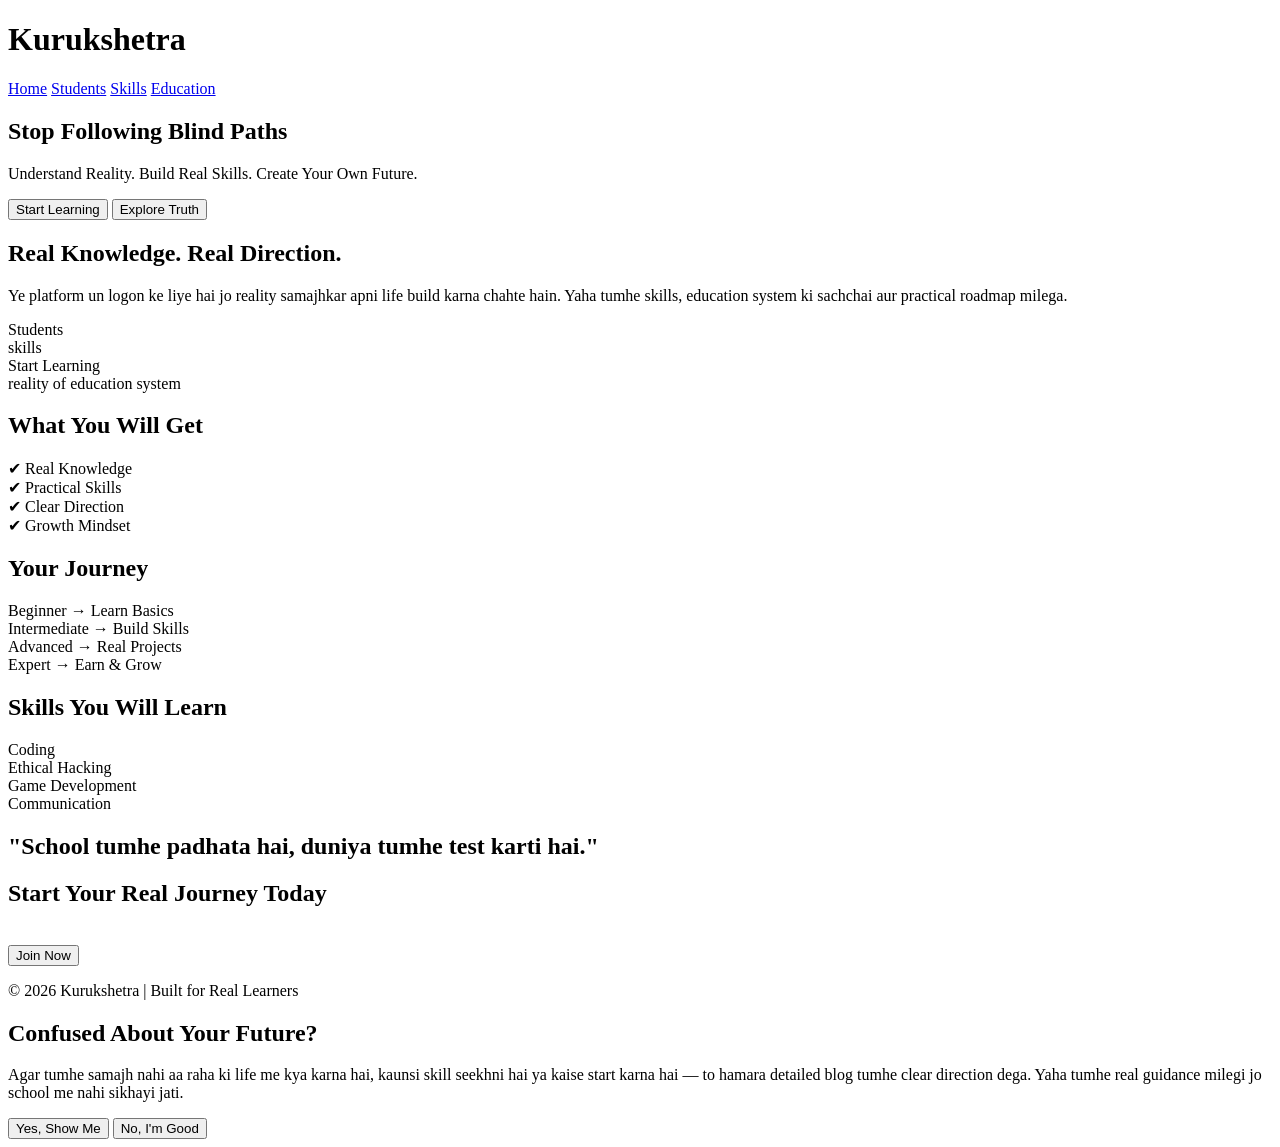
==== index.html @ 206186b6 "Add files via upload" ====
<!DOCTYPE html>
<html>
<head>
  <title>Kurukshetra: Apna Bharat, Apni Pehchan</title>
  <meta name="description" content="Kurukshetra ek platform hai jaha students ko real knowledge, skills aur life direction milti hai. Yaha aapko practical learning aur growth ka roadmap milega.">
  <link rel="stylesheet" href="style.css">
  <link rel="icon" href="icon.png">
  <meta charset="UTF-8">
  <meta name="viewport" content="width=device-width, initial-scale=1.0">
</head>


<body>
  
<header>
  <h1>Kurukshetra</h1>
  <nav class="menu">
    <a href="#">Home</a>
    <a href="students.html">Students</a>
    <a href="skills.html">Skills</a>
    <a href="education.html">Education</a>
  </nav>
</header>

<!-- 🔥 HERO -->
<section class="hero">
  <h2>Stop Following Blind Paths</h2>
  <p>Understand Reality. Build Real Skills. Create Your Own Future.</p>
  <div class="hero-btns">
    <button onclick="location.href='start-learning.html'">Start Learning</button>
    <button class="outline" onclick="location.href='education.html'">Explore Truth</button>
  </div>
</section>

<!-- 📌 ABOUT -->
<section class="about">
  <h2>Real Knowledge. Real Direction.</h2>
  <p>
    Ye platform un logon ke liye hai jo reality samajhkar apni life build karna chahte hain.
    Yaha tumhe skills, education system ki sachchai aur practical roadmap milega.
  </p>
</section>

<!-- 🔥 MAIN BOXES -->
<section class="main-sections">
  <div class="box students" onclick="location.href='students.html'" >
  <span class="box-text">Students</span>
</div>
  <div class="box skills" onclick="location.href='skills.html'">
  <span class="box-text">skills</span>
</div>
<div class="box learning" onclick="location.href='start-learning.html'">
  <span class="box-text">Start Learning</span>
</div>
  <div class="box education" onclick="location.href='education.html'">
  <span class="box-text">reality of education system</span>
</div>
</section>

<!-- 🚀 WHAT YOU GET -->
<section class="features">
  <h2>What You Will Get</h2>
  <div class="feature-box">
    <div>✔ Real Knowledge</div>
    <div>✔ Practical Skills</div>
    <div>✔ Clear Direction</div>
    <div>✔ Growth Mindset</div>
  </div>
</section>

<!-- 🧭 ROADMAP -->
<section class="roadmap">
  <h2>Your Journey</h2>
  <div class="steps">
    <div>Beginner → Learn Basics</div>
    <div>Intermediate → Build Skills</div>
    <div>Advanced → Real Projects</div>
    <div>Expert → Earn & Grow</div>
  </div>
</section>

<!-- 💡 SKILLS PREVIEW -->
<section class="skills-preview">
  <h2>Skills You Will Learn</h2>
  <div class="skill-items">
    <div>Coding</div>
    <div>Ethical Hacking</div>
    <div>Game Development</div>
    <div>Communication</div>
  </div>
</section>

<!-- ⚡ QUOTE -->
<section class="quote">
  <h2>"School tumhe padhata hai, duniya tumhe test karti hai."</h2>
</section>

<!-- 🎯 CTA -->
<section class="cta">
  <h2>Start Your Real Journey Today</h2>
  <br><button>Join Now</button>
</section>

<!-- 🔚 FOOTER -->
<footer>
  <p>© 2026 Kurukshetra | Built for Real Learners</p>
</footer>

<script>
window.addEventListener("load", function() {
  setTimeout(function() {
    document.getElementById("popup").style.display = "flex";
  }, 5000); // 5 sec baad show
});

function closePopup() {
  document.getElementById("popup").style.display = "none";
}

function goToBlog() {
  window.location.href = "blog.html";
}
</script>

<div id="popup" class="popup">
  <div class="popup-box">
    
    <h2>Confused About Your Future?</h2>

    <p class="popup-text">
      Agar tumhe samajh nahi aa raha ki life me kya karna hai, kaunsi skill seekhni hai 
      ya kaise start karna hai — to hamara detailed blog tumhe clear direction dega.  
      Yaha tumhe real guidance milegi jo school me nahi sikhayi jati.
    </p>

    <div class="popup-buttons">
      <button onclick="goToBlog()">Yes, Show Me</button>
      <button onclick="closePopup()">No, I'm Good</button>
    </div>

  </div>
</div>
</div>
</body>
</html>
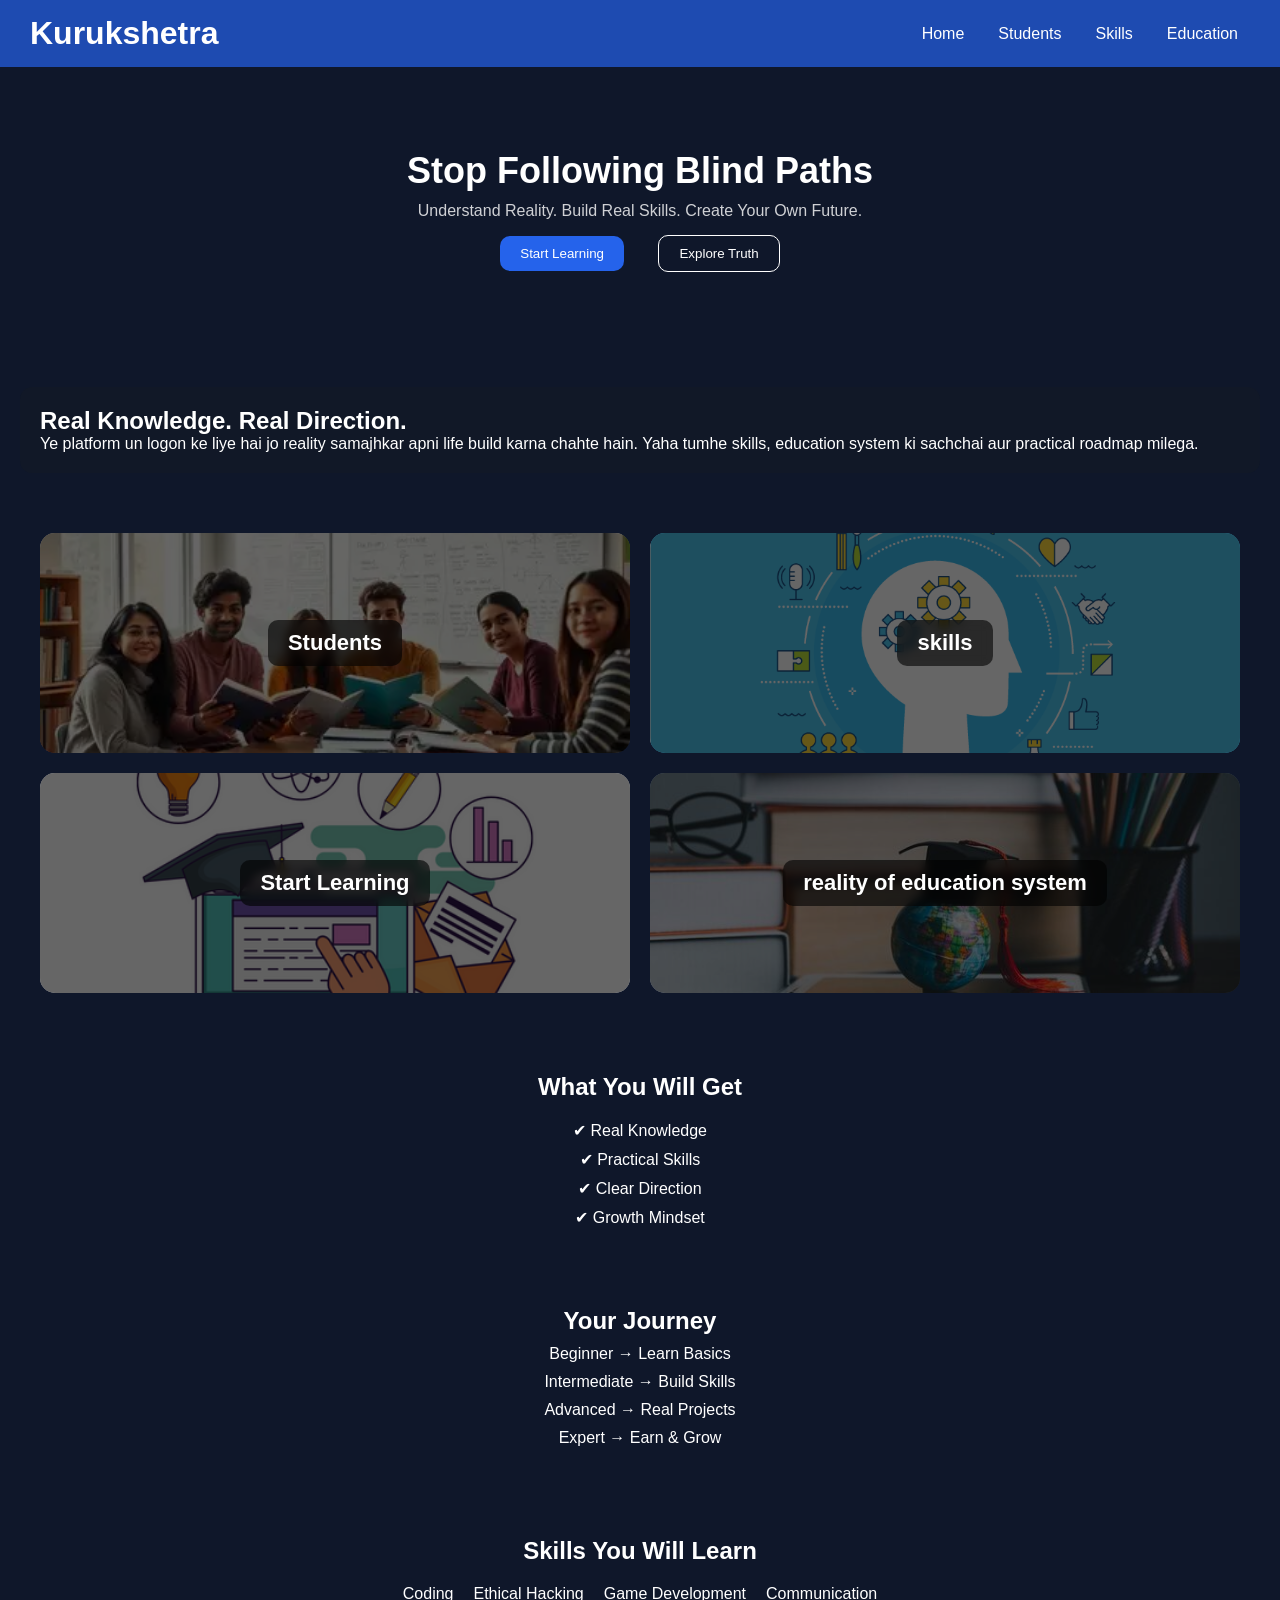
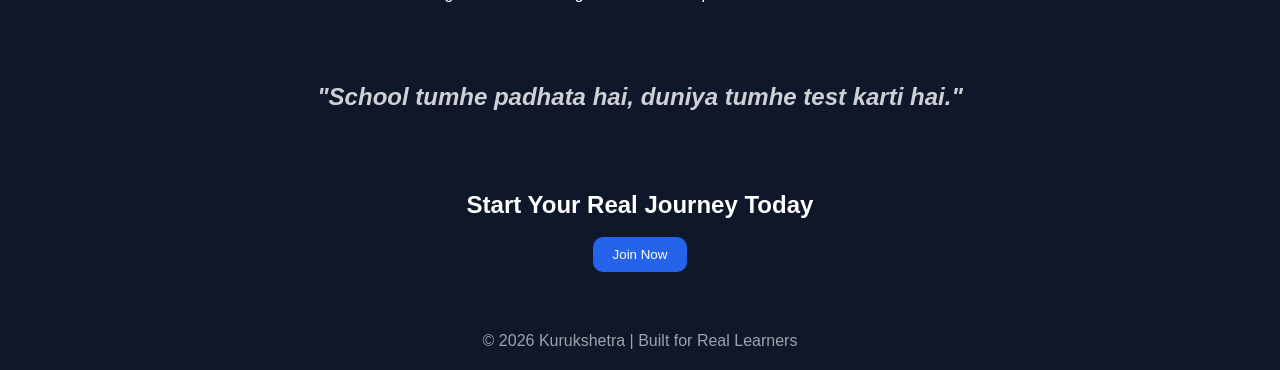
==== commit 0a53d9a7: "Update index.html" ====
--- a/index.html
+++ b/index.html
@@ -1,6 +1,7 @@
 <!DOCTYPE html>
 <html>
 <head>
+<meta name="google-site-verification" content="U9v6jDR8vg3kmbfrW6MSKwEQJCHK7omsVgUITVXYSSY" />
   <title>Kurukshetra: Apna Bharat, Apni Pehchan</title>
   <meta name="description" content="Kurukshetra ek platform hai jaha students ko real knowledge, skills aur life direction milti hai. Yaha aapko practical learning aur growth ka roadmap milega.">
   <link rel="stylesheet" href="style.css">
--- a/style.css
+++ b/style.css
@@ -0,0 +1,665 @@
+html, body {
+  overflow-x: hidden;
+}
+
+* {
+  margin: 0;
+  padding: 0;
+  box-sizing: border-box;
+  font-family: Arial;
+  box-sizing: border-box;
+  text-decoration: none;
+}
+
+body {
+  padding-top: 70px;
+  background: #0f172a;
+  color: white;
+}
+
+/* HEADER */
+header {
+  display: flex;
+  justify-content: space-between;
+  padding: 15px 30px;
+  background: rgba(37, 99, 235, 0.7);
+  backdrop-filter: blur(12px);
+  position: fixed;
+  top: 0;
+  left: 0;
+  width: 100%;
+  z-index: 9999;
+  align-items: center;
+}
+
+.menu {
+  display: flex;
+  gap: 10px;
+}
+
+.menu a {
+  color: white;
+  padding: 8px 12px;
+  transition: 0.3s;
+}
+
+.menu a:hover {
+  background: white;
+  color: black;
+  border-radius: 8px;
+}
+
+/* HERO */
+.hero {
+  text-align: center;
+  padding: 80px 20px;
+}
+
+.hero h2 {
+  font-size: 36px;
+}
+
+.hero p {
+  margin-top: 10px;
+  opacity: 0.8;
+}
+
+.hero-btns button {
+  margin: 15px;
+  padding: 10px 20px;
+  border: none;
+  background: #2563eb;
+  color: white;
+  border-radius: 10px;
+  cursor: pointer;
+}
+
+.hero-btns .outline {
+  background: transparent;
+  border: 1px solid white;
+}
+
+/* ABOUT */
+.about {
+  margin: 20px;
+  padding: 20px;
+  background: #111827;
+  border-radius: 12px;
+}
+
+/* GRID */
+.main-sections {
+  display: grid;
+  grid-template-columns: repeat(2, 1fr);
+  gap: 20px;
+  padding: 40px;
+}
+
+.box {
+  height: 220px;
+  display: flex;
+  justify-content: center;
+  align-items: center;
+  font-size: 20px;
+  border-radius: 15px;
+  position: relative;
+  overflow: hidden;
+  cursor: pointer;
+  transition: 0.3s;
+  text-box: 10px;
+  color: black;
+  
+}
+
+.box:hover {
+  transform: scale(1.05);
+}
+
+.box::before {
+  content: "";
+  position: absolute;
+  inset: 0;
+  background: rgba(0,0,0,0.6);
+}
+
+/* BACKGROUNDS */
+.students { background: url('students.webp') center/cover; }
+.skills { background: url('skill.png') center/cover; }
+.learning { background: url('learning.png') center/cover; }
+.education { background: url('education.jpg') center/cover; }
+.box-text {
+  background: rgba(0, 0, 0, 0.6); /* dark glass */
+  padding: 10px 20px;
+  border-radius: 10px;
+
+  color: white;
+  font-size: 22px;
+  font-weight: bold;
+
+  backdrop-filter: blur(5px);
+}
+/* FEATURES */
+.features {
+  text-align: center;
+  padding: 40px;
+}
+
+.feature-box {
+  display: grid;
+  gap: 10px;
+  margin-top: 20px;
+}
+
+/* ROADMAP */
+.roadmap {
+  text-align: center;
+  padding: 40px;
+}
+
+.steps div {
+  margin: 10px 0;
+}
+
+/* SKILLS */
+.skills-preview {
+  text-align: center;
+  padding: 40px;
+}
+
+.skill-items {
+  display: flex;
+  justify-content: center;
+  gap: 20px;
+  margin-top: 20px;
+}
+
+/* QUOTE */
+.quote {
+  text-align: center;
+  padding: 40px;
+  font-style: italic;
+  opacity: 0.8;
+}
+
+/* CTA */
+.cta {
+  text-align: center;
+  padding: 40px;
+}
+
+.cta button {
+  padding: 10px 20px;
+  background: #2563eb;
+  border: none;
+  border-radius: 10px;
+  color: white;
+}
+
+/* FOOTER */
+footer {
+  text-align: center;
+  padding: 20px;
+  opacity: 0.6;
+}
+
+/* MOBILE */
+@media (max-width: 768px) {
+  .main-sections {
+    grid-template-columns: 1fr;
+  }
+
+  .skill-items {
+    flex-direction: column;
+  }
+
+  header {
+    flex-direction: column;
+    gap: 10px;
+  }
+}
+/* students */
+.menu a.active {
+  background: #2563eb;
+  color: white;
+  border-radius: 8px;
+}
+
+.video-section {
+  text-align: center;
+  padding: 40px;
+}
+
+.video-card {
+  position: relative;
+  max-width: 600px;
+  margin: auto;
+  cursor: pointer;
+}
+
+.video-card img {
+  width: 100%;
+  border-radius: 12px;
+}
+
+/* ▶ play button */
+.play-btn {
+  position: absolute;
+  top: 50%;
+  left: 50%;
+  transform: translate(-50%, -50%);
+  font-size: 50px;
+  color: white;
+  background: rgba(0,0,0,0.6);
+  padding: 10px 20px;
+  border-radius: 50%;
+}
+
+/* Skills */
+.skills-grid {
+  display: grid;
+  grid-template-columns: repeat(2, 1fr);
+  gap: 20px;
+  padding: 40px;
+  background: linear-gradient(135deg, #020617, #0f172a);
+  border-radius: 20px;
+
+}
+
+.skill-card {
+  background: rgba(255, 255, 255, 0.05); /* transparent glass */
+  backdrop-filter: blur(10px);
+  -webkit-backdrop-filter: blur(10px);
+
+  border: 1px solid rgba(255, 255, 255, 0.1);
+  border-radius: 15px;
+
+  padding: 20px;
+  transition: all 0.3s ease;
+
+  box-shadow: 0 8px 25px rgba(0, 0, 0, 0.3);
+}
+
+.skill-card:hover {
+  transform: translateY(-8px) scale(1.02);
+
+  border: 1px solid rgba(37, 99, 235, 0.6);
+
+  box-shadow: 0 10px 30px rgba(37, 99, 235, 0.3);
+}
+}
+
+.skill-card h3 {
+  margin-bottom: 10px;
+}
+
+.skill-card ul {
+  margin-top: 10px;
+  padding-left: 15px;
+}
+
+.skill-card li {
+  margin: 5px 0;
+}
+
+/* mobile */
+@media (max-width: 768px) {
+  .skills-grid {
+    grid-template-columns: 1fr;
+  }
+}
+.skill-card h3 {
+  color: #60a5fa; /* blue highlight */
+}
+
+.skill-card p {
+  color: #cbd5f5;
+}
+
+.skill-card li {
+  color: #e2e8f0;
+}
+.skill-card:nth-child(1) { border-left: 4px solid #3b82f6; }
+.skill-card:nth-child(2) { border-left: 4px solid #ec4899; }
+.skill-card:nth-child(3) { border-left: 4px solid #f59e0b; }
+.skill-card:nth-child(4) { border-left: 4px solid #10b981; }
+.skill-card:nth-child(5) { border-left: 4px solid #8b5cf6; }
+
+.cta-pro {
+  display: flex;
+  justify-content: center;
+  align-items: center;
+  padding: 60px 20px;
+}
+
+/* main glass box */
+.cta-box {
+  max-width: 600px;
+  text-align: center;
+
+  background: rgba(255, 255, 255, 0.05);
+  backdrop-filter: blur(15px);
+  -webkit-backdrop-filter: blur(15px);
+
+  border: 1px solid rgba(255, 255, 255, 0.1);
+  border-radius: 20px;
+
+  padding: 40px;
+
+  box-shadow: 0 10px 40px rgba(0,0,0,0.5);
+
+  transition: 0.3s;
+}
+
+/* hover lift */
+.cta-box:hover {
+  transform: translateY(-8px);
+  box-shadow: 0 15px 50px rgba(37, 99, 235, 0.4);
+}
+
+.cta-box h2 {
+  font-size: 26px;
+  margin-bottom: 15px;
+}
+
+.cta-box p {
+  color: #cbd5f5;
+  margin-bottom: 10px;
+}
+
+/* highlight line */
+.highlight {
+  color: #60a5fa;
+  font-size: 18px;
+  margin: 15px 0;
+}
+
+/* insta button */
+.insta-btn {
+  margin-top: 15px;
+  padding: 12px 25px;
+
+  border: none;
+  border-radius: 30px;
+
+  background: linear-gradient(45deg, #833ab4, #fd1d1d, #fcb045);
+  color: white;
+  font-size: 16px;
+  font-weight: bold;
+
+  cursor: pointer;
+  transition: 0.3s;
+}
+
+/* hover glow */
+.insta-btn:hover {
+  transform: scale(1.05);
+  box-shadow: 0 0 20px rgba(253, 29, 29, 0.6);
+}
+
+/* education */
+.edu-grid {
+  display: grid;
+  grid-template-columns: repeat(2, 1fr);
+  gap: 20px;
+  padding: 40px;
+}
+
+.edu-card {
+  background: rgba(255,255,255,0.05);
+  backdrop-filter: blur(10px);
+
+  border: 1px solid rgba(255,255,255,0.1);
+  border-radius: 15px;
+
+  padding: 20px;
+  transition: 0.3s;
+}
+
+.edu-card:hover {
+  transform: translateY(-5px);
+  border: 1px solid #2563eb;
+}
+
+/* mobile */
+@media (max-width: 768px) {
+  .edu-grid {
+    grid-template-columns: 1fr;
+  }
+}
+
+.video-section {
+  padding: 40px;
+  text-align: center;
+}
+
+.video-grid {
+  display: grid;
+  grid-template-columns: repeat(3, 1fr);
+  gap: 20px;
+  margin-top: 30px;
+}
+
+/* card */
+.video-card {
+  position: relative;
+  text-decoration: none;
+  color: white;
+  transition: 0.3s;
+}
+
+/* thumbnail */
+.video-card img {
+  width: 100%;
+  border-radius: 12px;
+}
+
+/* play icon */
+.play-icon {
+  position: absolute;
+  top: 40%;
+  left: 50%;
+  transform: translate(-50%, -50%);
+  font-size: 40px;
+  background: rgba(0,0,0,0.6);
+  padding: 10px 15px;
+  border-radius: 50%;
+}
+
+/* title */
+.video-card p {
+  margin-top: 10px;
+  font-size: 14px;
+  opacity: 0.9;
+}
+
+/* hover effect */
+.video-card:hover {
+  transform: scale(1.05);
+}
+
+/* mobile */
+@media (max-width: 768px) {
+  .video-grid {
+    grid-template-columns: 1fr;
+  }
+}
+
+.float-btn {
+  position: fixed;
+  bottom: 20px;
+  right: 20px;
+
+  width: 60px;
+  height: 60px;
+
+  background: linear-gradient(45deg, #833ab4, #fd1d1d, #fcb045);
+  color: white;
+
+  display: flex;
+  justify-content: center;
+  align-items: center;
+
+  border-radius: 50%;
+  font-size: 26px;
+
+  text-decoration: none;
+  z-index: 9999;
+
+  box-shadow: 0 5px 20px rgba(0,0,0,0.4);
+
+  transition: 0.3s;
+}
+
+/* hover effect */
+.float-btn:hover {
+  transform: scale(1.1);
+  box-shadow: 0 0 25px rgba(253, 29, 29, 0.7);
+}
+
+
+.popup {
+  position: fixed;
+  top: 0;
+  left: 0;
+  width: 100%;
+  height: 100%;
+
+  background: rgba(0,0,0,0.7);
+
+  display: none;
+  justify-content: center;
+  align-items: center;
+
+  z-index: 9999;
+}
+
+.popup-box {
+  background: #111827;
+  color: white;
+  padding: 30px;
+  border-radius: 15px;
+  text-align: center;
+  width: 300px;
+
+  box-shadow: 0 10px 40px rgba(0,0,0,0.5);
+}
+
+.popup-buttons button {
+  margin: 10px;
+  padding: 10px 20px;
+  border: none;
+  border-radius: 8px;
+  cursor: pointer;
+}
+
+.popup-buttons button:first-child {
+  background: #2563eb;
+  color: white;
+}
+
+.popup-buttons button:last-child {
+  background: #374151;
+  color: white;
+}
+.popup-text {
+  margin: 15px 0;
+  font-size: 14px;
+  line-height: 1.5;
+  color: #cbd5f5;
+}
+/* Blog */
+.blog {
+  padding: 40px;
+  max-width: 800px;
+  margin: auto;
+  line-height: 1.7;
+}
+
+.blog h2 {
+  margin-top: 20px;
+  color: #60a5fa;
+}
+
+.blog p {
+  margin-top: 10px;
+  color: #cbd5f5;
+}
+
+.blog ul {
+  margin-top: 10px;
+  padding-left: 20px;
+}
+
+.blog li {
+  margin: 5px 0;
+}
+
+/* learning */
+.start-page {
+  padding: 40px;
+  max-width: 800px;
+  margin: auto;
+  line-height: 1.7;
+}
+
+.start-page h2 {
+  margin-top: 20px;
+  color: #60a5fa;
+}
+
+.start-page p {
+  margin-top: 10px;
+  color: #cbd5f5;
+}
+.check-btn-pro {
+  padding: 12px 25px;
+  border: none;
+  border-radius: 30px;
+
+  background: linear-gradient(45deg, #2563eb, #60a5fa);
+  color: white;
+  font-size: 16px;
+  font-weight: bold;
+
+  cursor: pointer;
+  transition: 0.3s;
+}
+
+.check-btn-pro:hover {
+  transform: scale(1.08);
+  box-shadow: 0 0 20px rgba(37, 99, 235, 0.6);
+}
+.options {
+  display: flex;
+  flex-wrap: wrap;
+  gap: 10px;
+  margin-top: 10px;
+}
+
+.options button {
+  padding: 10px;
+  border: none;
+  border-radius: 10px;
+  background: #2563eb;
+  color: white;
+  cursor: pointer;
+}
+
+.learning-box, .task-box {
+  background: rgba(255,255,255,0.05);
+  padding: 15px;
+  border-radius: 10px;
+  margin-top: 10px;
+}
+.result-box {
+  margin-top: 30px;
+  padding: 20px;
+  background: rgba(255,255,255,0.05);
+  border-radius: 15px;
+  animation: fadeIn 0.5s ease;
+}
+
+@keyframes fadeIn {
+  from {opacity: 0; transform: translateY(15px);}
+  to {opacity: 1; transform: translateY(0);}
+}
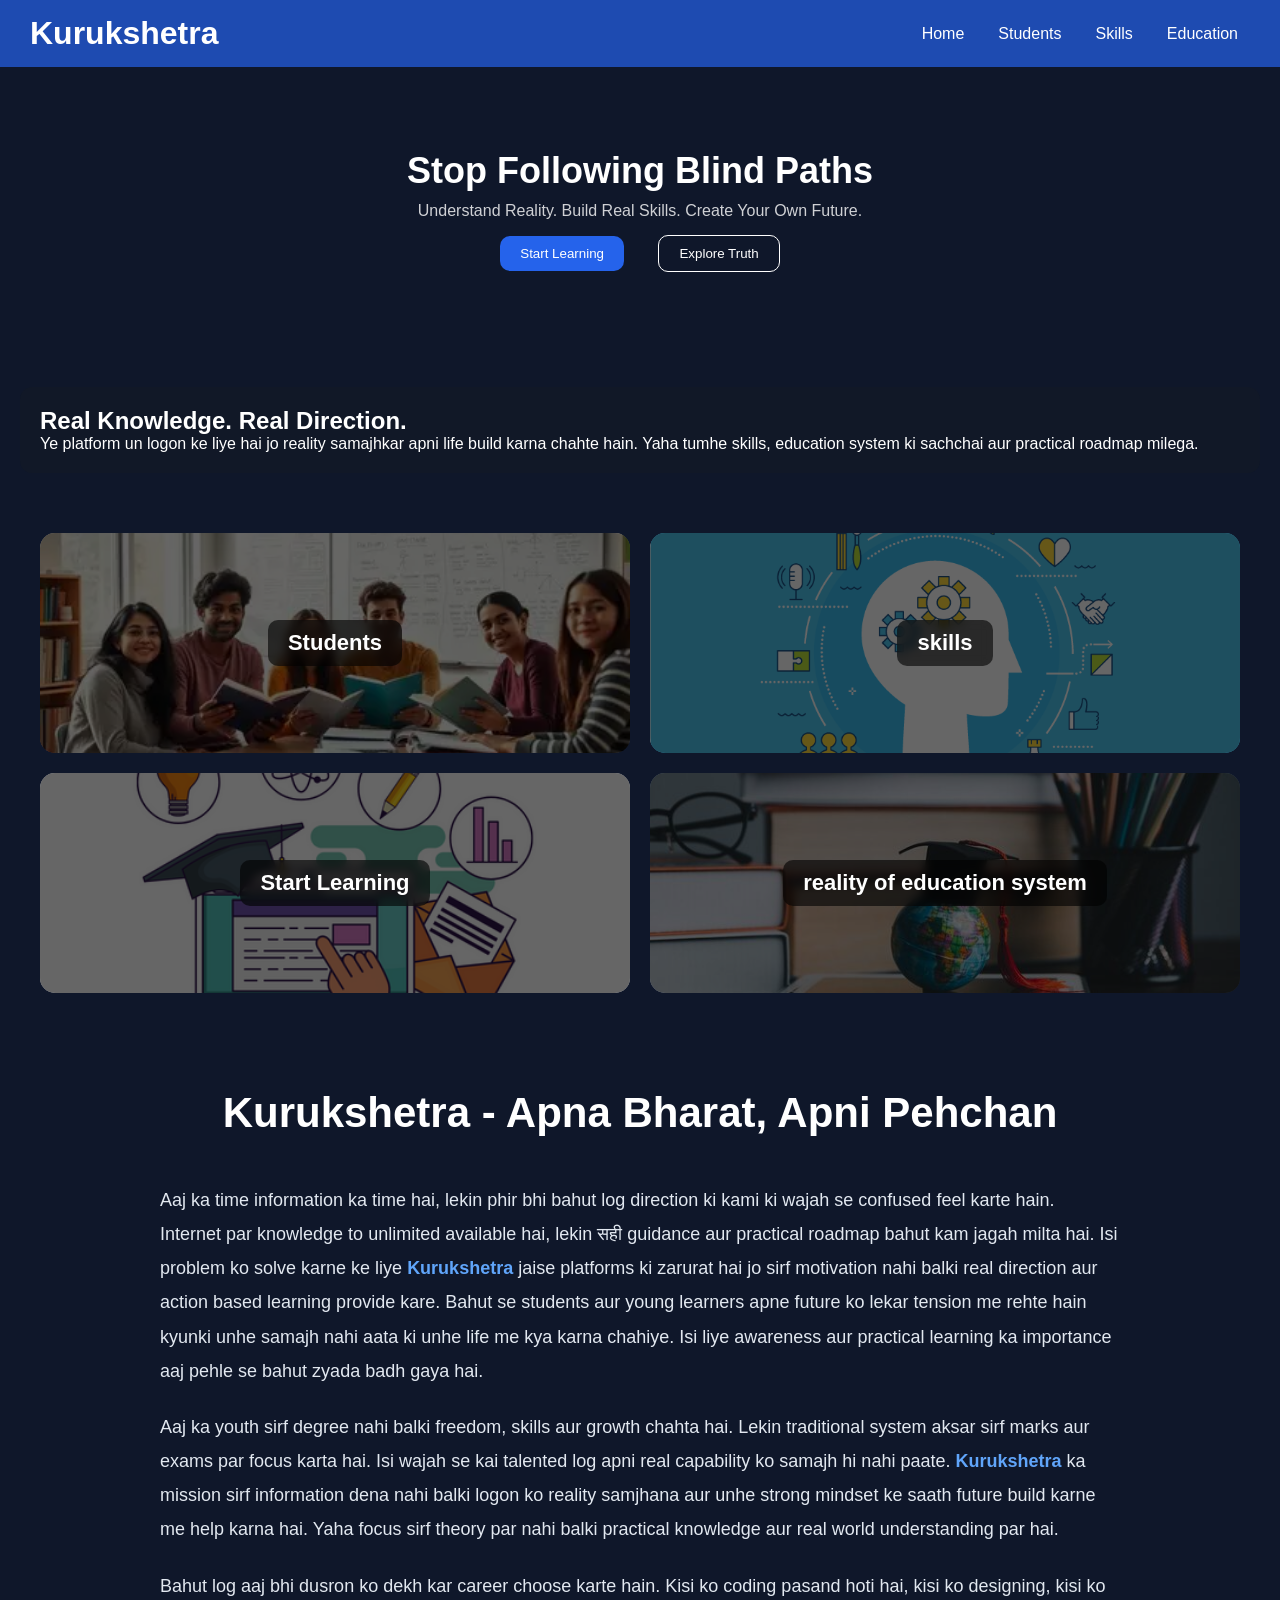
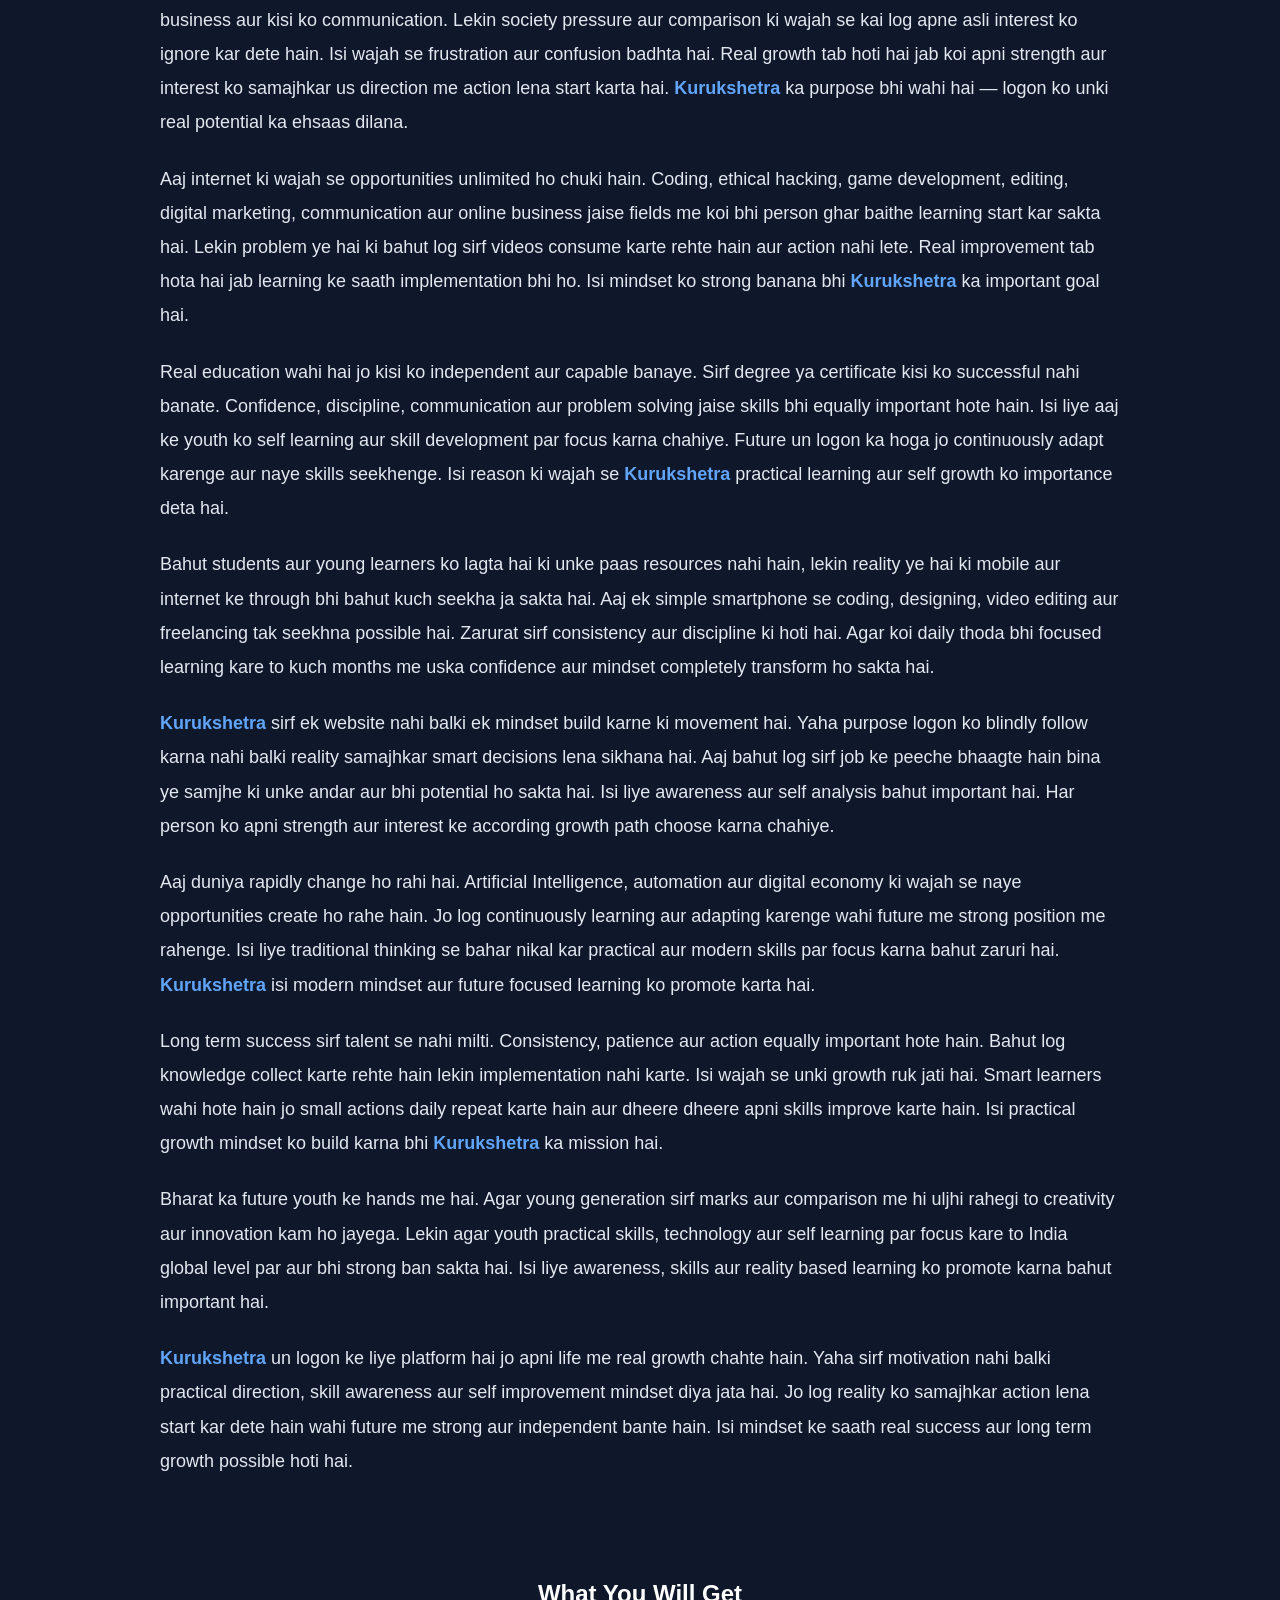
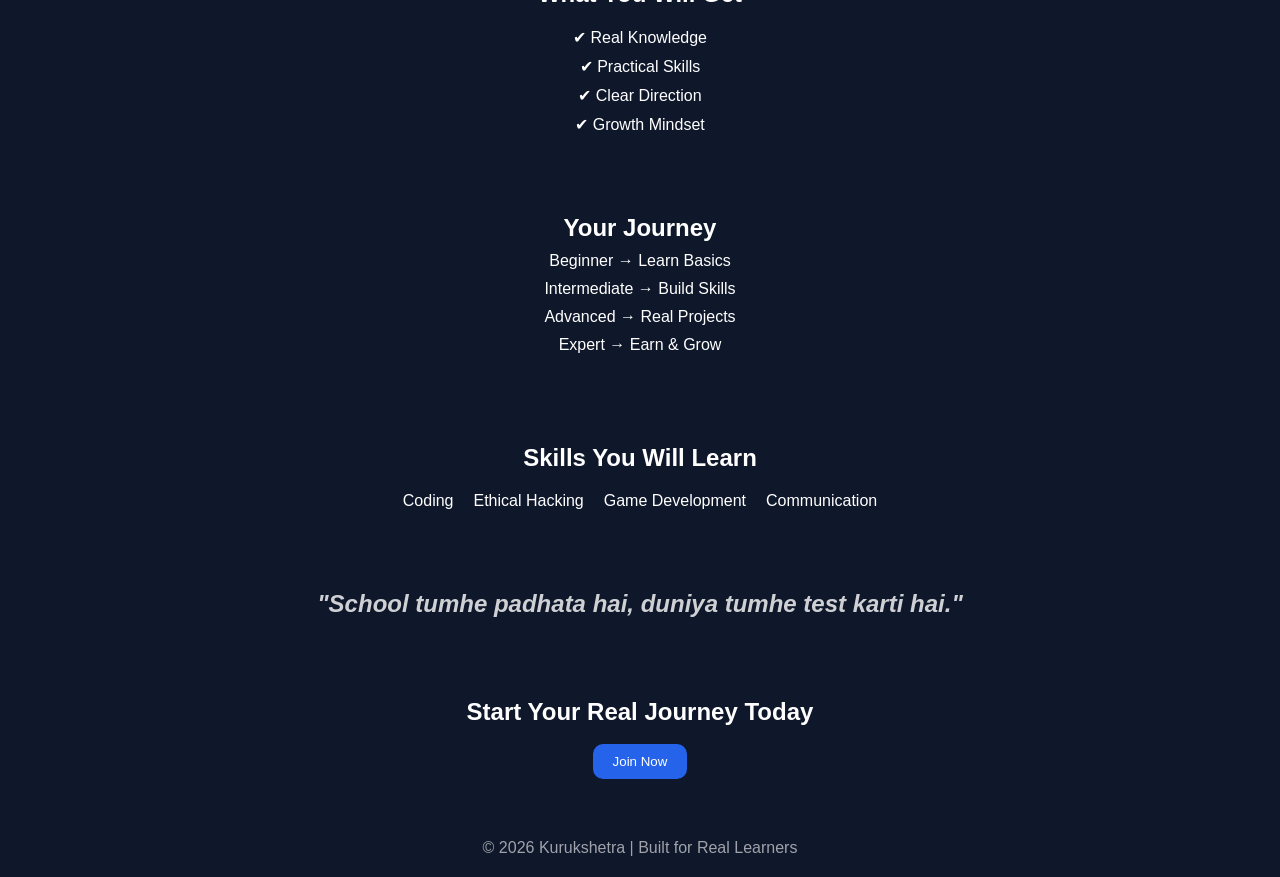
==== commit 20795b94: "Add files via upload" ====
--- a/index.html
+++ b/index.html
@@ -1,11 +1,12 @@
 <!DOCTYPE html>
 <html>
 <head>
-<meta name="google-site-verification" content="U9v6jDR8vg3kmbfrW6MSKwEQJCHK7omsVgUITVXYSSY" />
   <title>Kurukshetra: Apna Bharat, Apni Pehchan</title>
+  <link rel="icon" type="image/png" href="icon.png">
+  <link rel="apple-touch-icon" href="icon.png">
+  <meta name="theme-color" content="#0f172a">
   <meta name="description" content="Kurukshetra ek platform hai jaha students ko real knowledge, skills aur life direction milti hai. Yaha aapko practical learning aur growth ka roadmap milega.">
   <link rel="stylesheet" href="style.css">
-  <link rel="icon" href="icon.png">
   <meta charset="UTF-8">
   <meta name="viewport" content="width=device-width, initial-scale=1.0">
 </head>
@@ -58,6 +59,55 @@
 </div>
 </section>
 
+<section class="home-article">
+
+  <h1>Kurukshetra - Apna Bharat, Apni Pehchan</h1>
+
+  <p>
+    Aaj ka time information ka time hai, lekin phir bhi bahut log direction ki kami ki wajah se confused feel karte hain. Internet par knowledge to unlimited available hai, lekin सही guidance aur practical roadmap bahut kam jagah milta hai. Isi problem ko solve karne ke liye <b>Kurukshetra</b> jaise platforms ki zarurat hai jo sirf motivation nahi balki real direction aur action based learning provide kare. Bahut se students aur young learners apne future ko lekar tension me rehte hain kyunki unhe samajh nahi aata ki unhe life me kya karna chahiye. Isi liye awareness aur practical learning ka importance aaj pehle se bahut zyada badh gaya hai.
+  </p>
+
+  <p>
+    Aaj ka youth sirf degree nahi balki freedom, skills aur growth chahta hai. Lekin traditional system aksar sirf marks aur exams par focus karta hai. Isi wajah se kai talented log apni real capability ko samajh hi nahi paate. <b>Kurukshetra</b> ka mission sirf information dena nahi balki logon ko reality samjhana aur unhe strong mindset ke saath future build karne me help karna hai. Yaha focus sirf theory par nahi balki practical knowledge aur real world understanding par hai.
+  </p>
+
+  <p>
+    Bahut log aaj bhi dusron ko dekh kar career choose karte hain. Kisi ko coding pasand hoti hai, kisi ko designing, kisi ko business aur kisi ko communication. Lekin society pressure aur comparison ki wajah se kai log apne asli interest ko ignore kar dete hain. Isi wajah se frustration aur confusion badhta hai. Real growth tab hoti hai jab koi apni strength aur interest ko samajhkar us direction me action lena start karta hai. <b>Kurukshetra</b> ka purpose bhi wahi hai — logon ko unki real potential ka ehsaas dilana.
+  </p>
+
+  <p>
+    Aaj internet ki wajah se opportunities unlimited ho chuki hain. Coding, ethical hacking, game development, editing, digital marketing, communication aur online business jaise fields me koi bhi person ghar baithe learning start kar sakta hai. Lekin problem ye hai ki bahut log sirf videos consume karte rehte hain aur action nahi lete. Real improvement tab hota hai jab learning ke saath implementation bhi ho. Isi mindset ko strong banana bhi <b>Kurukshetra</b> ka important goal hai.
+  </p>
+
+  <p>
+    Real education wahi hai jo kisi ko independent aur capable banaye. Sirf degree ya certificate kisi ko successful nahi banate. Confidence, discipline, communication aur problem solving jaise skills bhi equally important hote hain. Isi liye aaj ke youth ko self learning aur skill development par focus karna chahiye. Future un logon ka hoga jo continuously adapt karenge aur naye skills seekhenge. Isi reason ki wajah se <b>Kurukshetra</b> practical learning aur self growth ko importance deta hai.
+  </p>
+
+  <p>
+    Bahut students aur young learners ko lagta hai ki unke paas resources nahi hain, lekin reality ye hai ki mobile aur internet ke through bhi bahut kuch seekha ja sakta hai. Aaj ek simple smartphone se coding, designing, video editing aur freelancing tak seekhna possible hai. Zarurat sirf consistency aur discipline ki hoti hai. Agar koi daily thoda bhi focused learning kare to kuch months me uska confidence aur mindset completely transform ho sakta hai.
+  </p>
+
+  <p>
+    <b>Kurukshetra</b> sirf ek website nahi balki ek mindset build karne ki movement hai. Yaha purpose logon ko blindly follow karna nahi balki reality samajhkar smart decisions lena sikhana hai. Aaj bahut log sirf job ke peeche bhaagte hain bina ye samjhe ki unke andar aur bhi potential ho sakta hai. Isi liye awareness aur self analysis bahut important hai. Har person ko apni strength aur interest ke according growth path choose karna chahiye.
+  </p>
+
+  <p>
+    Aaj duniya rapidly change ho rahi hai. Artificial Intelligence, automation aur digital economy ki wajah se naye opportunities create ho rahe hain. Jo log continuously learning aur adapting karenge wahi future me strong position me rahenge. Isi liye traditional thinking se bahar nikal kar practical aur modern skills par focus karna bahut zaruri hai. <b>Kurukshetra</b> isi modern mindset aur future focused learning ko promote karta hai.
+  </p>
+
+  <p>
+    Long term success sirf talent se nahi milti. Consistency, patience aur action equally important hote hain. Bahut log knowledge collect karte rehte hain lekin implementation nahi karte. Isi wajah se unki growth ruk jati hai. Smart learners wahi hote hain jo small actions daily repeat karte hain aur dheere dheere apni skills improve karte hain. Isi practical growth mindset ko build karna bhi <b>Kurukshetra</b> ka mission hai.
+  </p>
+
+  <p>
+    Bharat ka future youth ke hands me hai. Agar young generation sirf marks aur comparison me hi uljhi rahegi to creativity aur innovation kam ho jayega. Lekin agar youth practical skills, technology aur self learning par focus kare to India global level par aur bhi strong ban sakta hai. Isi liye awareness, skills aur reality based learning ko promote karna bahut important hai.
+  </p>
+
+  <p>
+    <b>Kurukshetra</b> un logon ke liye platform hai jo apni life me real growth chahte hain. Yaha sirf motivation nahi balki practical direction, skill awareness aur self improvement mindset diya jata hai. Jo log reality ko samajhkar action lena start kar dete hain wahi future me strong aur independent bante hain. Isi mindset ke saath real success aur long term growth possible hoti hai.
+  </p>
+
+</section>
 <!-- 🚀 WHAT YOU GET -->
 <section class="features">
   <h2>What You Will Get</h2>
--- a/style.css
+++ b/style.css
@@ -85,6 +85,29 @@
   padding: 20px;
   background: #111827;
   border-radius: 12px;
+}
+.home-article{
+  max-width:1000px;
+  margin:auto;
+  padding:40px 20px;
+  line-height:1.9;
+  color:#e2e8f0;
+}
+
+.home-article h1{
+  text-align:center;
+  font-size:42px;
+  margin-bottom:30px;
+  color:white;
+}
+
+.home-article p{
+  margin-bottom:22px;
+  font-size:18px;
+}
+
+.home-article b{
+  color:#60a5fa;
 }
 
 /* GRID */
@@ -165,7 +188,89 @@
   text-align: center;
   padding: 40px;
 }
-
+.skills-article{
+  max-width:1000px;
+  margin:auto;
+  padding:40px 20px;
+  line-height:1.9;
+  color:#e2e8f0;
+}
+
+.skills-article h1{
+  text-align:center;
+  font-size:42px;
+  margin-bottom:30px;
+  color:white;
+}
+
+.skills-article p{
+  margin-bottom:22px;
+  font-size:18px;
+}
+
+.skills-article b{
+  color:#60a5fa;
+}
+.future-skills-section{
+  max-width: 1100px;
+  margin: auto;
+  padding: 50px 20px;
+  line-height: 1.9;
+  color: #e2e8f0;
+}
+
+.future-skills-section h1{
+  text-align: center;
+  font-size: 42px;
+  margin-bottom: 35px;
+  color: white;
+  font-weight: bold;
+}
+
+.future-skills-section p{
+  margin-bottom: 28px;
+  font-size: 18px;
+  background: rgba(255,255,255,0.03);
+  padding: 20px;
+  border-radius: 16px;
+  border: 1px solid rgba(255,255,255,0.08);
+  backdrop-filter: blur(8px);
+  transition: 0.3s;
+}
+
+.future-skills-section p:hover{
+  transform: translateY(-4px);
+  border-color: rgba(96,165,250,0.5);
+  box-shadow: 0 0 20px rgba(37,99,235,0.2);
+}
+
+.future-skills-section b{
+  color: #60a5fa;
+  font-weight: bold;
+}
+
+/* Scroll smooth */
+html{
+  scroll-behavior: smooth;
+}
+
+/* Mobile Responsive */
+@media (max-width:768px){
+
+  .future-skills-section{
+    padding: 30px 15px;
+  }
+
+  .future-skills-section h1{
+    font-size: 30px;
+  }
+
+  .future-skills-section p{
+    font-size: 16px;
+    padding: 16px;
+  }
+
+}
 .skill-items {
   display: flex;
   justify-content: center;
@@ -222,6 +327,37 @@
   background: #2563eb;
   color: white;
   border-radius: 8px;
+}
+.article-section {
+  max-width: 1000px;
+  margin: auto;
+  padding: 40px 20px;
+  line-height: 1.9;
+  color: #e2e8f0;
+}
+
+.article-section h1 {
+  font-size: 42px;
+  margin-bottom: 20px;
+  color: white;
+  text-align: center;
+}
+
+.article-section h2 {
+  margin-top: 40px;
+  margin-bottom: 15px;
+  color: #60a5fa;
+  border-left: 4px solid #2563eb;
+  padding-left: 10px;
+}
+
+.article-section p {
+  margin-bottom: 20px;
+  font-size: 18px;
+}
+
+.article-section b {
+  color: #60a5fa;
 }
 
 .video-section {
@@ -402,6 +538,29 @@
   grid-template-columns: repeat(2, 1fr);
   gap: 20px;
   padding: 40px;
+}
+.education-article{
+  max-width:1000px;
+  margin:auto;
+  padding:40px 20px;
+  line-height:1.9;
+  color:#e2e8f0;
+}
+
+.education-article h1{
+  text-align:center;
+  font-size:42px;
+  margin-bottom:30px;
+  color:white;
+}
+
+.education-article p{
+  margin-bottom:22px;
+  font-size:18px;
+}
+
+.education-article b{
+  color:#60a5fa;
 }
 
 .edu-card {
@@ -662,4 +821,108 @@
 @keyframes fadeIn {
   from {opacity: 0; transform: translateY(15px);}
   to {opacity: 1; transform: translateY(0);}
+}
+.future-roadmap-section{
+  max-width:1100px;
+  margin:auto;
+  padding:50px 20px;
+  line-height:1.9;
+  color:#e2e8f0;
+}
+
+.future-roadmap-section h1{
+  text-align:center;
+  font-size:42px;
+  margin-bottom:35px;
+  color:white;
+}
+
+.future-roadmap-section p{
+  margin-bottom:28px;
+  font-size:18px;
+  background:rgba(255,255,255,0.03);
+  padding:22px;
+  border-radius:16px;
+  border:1px solid rgba(255,255,255,0.08);
+  backdrop-filter:blur(8px);
+  transition:0.3s;
+}
+
+.future-roadmap-section p:hover{
+  transform:translateY(-4px);
+  border-color:rgba(96,165,250,0.5);
+  box-shadow:0 0 20px rgba(37,99,235,0.2);
+}
+
+.future-roadmap-section b{
+  color:#60a5fa;
+}
+
+@media (max-width:768px){
+
+  .future-roadmap-section{
+    padding:30px 15px;
+  }
+
+  .future-roadmap-section h1{
+    font-size:30px;
+  }
+
+  .future-roadmap-section p{
+    font-size:16px;
+    padding:18px;
+  }
+
+}
+.blog-growth-section{
+  max-width:1100px;
+  margin:auto;
+  padding:50px 20px;
+  line-height:1.9;
+  color:#e2e8f0;
+}
+
+.blog-growth-section h1{
+  text-align:center;
+  font-size:42px;
+  margin-bottom:35px;
+  color:white;
+}
+
+.blog-growth-section p{
+  margin-bottom:28px;
+  font-size:18px;
+  background:rgba(255,255,255,0.03);
+  padding:22px;
+  border-radius:16px;
+  border:1px solid rgba(255,255,255,0.08);
+  backdrop-filter:blur(8px);
+  transition:0.3s;
+}
+
+.blog-growth-section p:hover{
+  transform:translateY(-4px);
+  border-color:rgba(96,165,250,0.5);
+  box-shadow:0 0 20px rgba(37,99,235,0.2);
+}
+
+.blog-growth-section b{
+  color:#60a5fa;
+}
+
+@media (max-width:768px){
+
+  .blog-growth-section{
+    padding:30px 15px;
+  }
+
+  .blog-growth-section h1{
+    font-size:30px;
+  }
+
+  .blog-growth-section p{
+    font-size:16px;
+    padding:18px;
+  }
+
 }
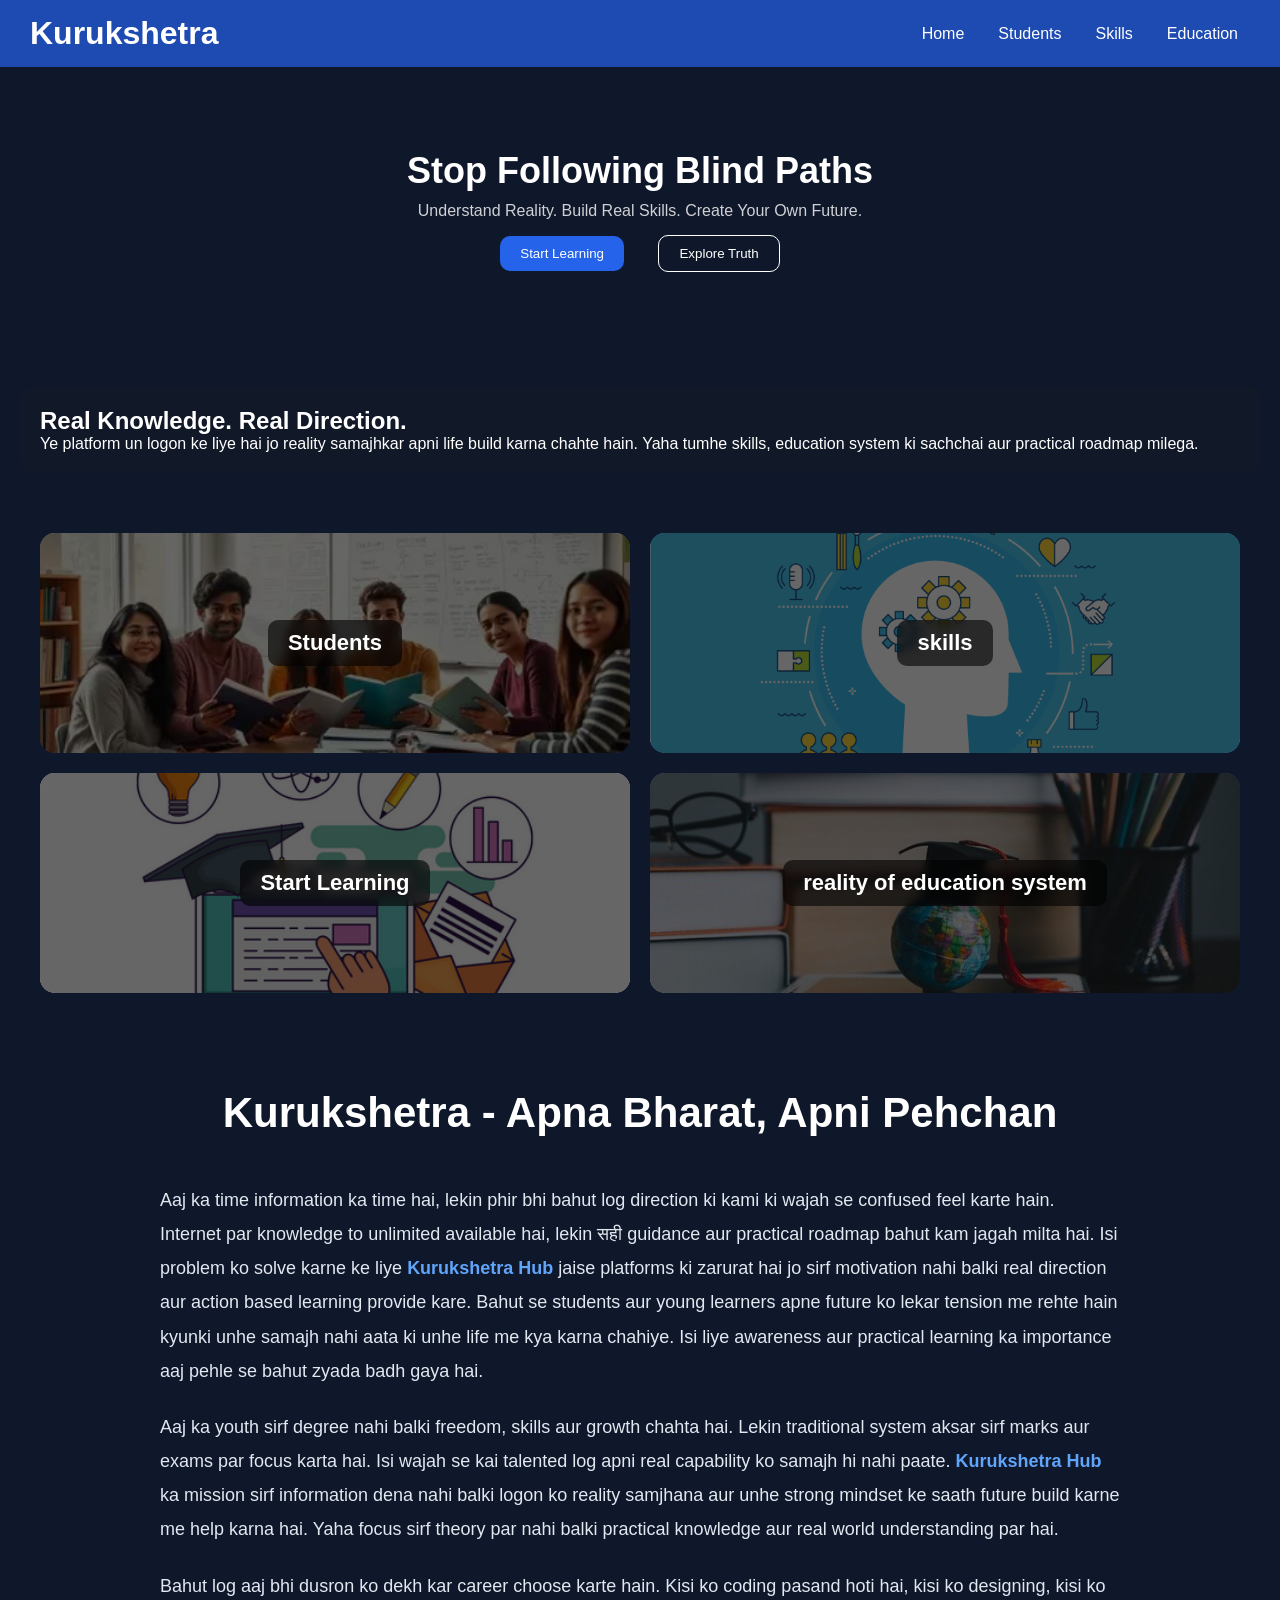
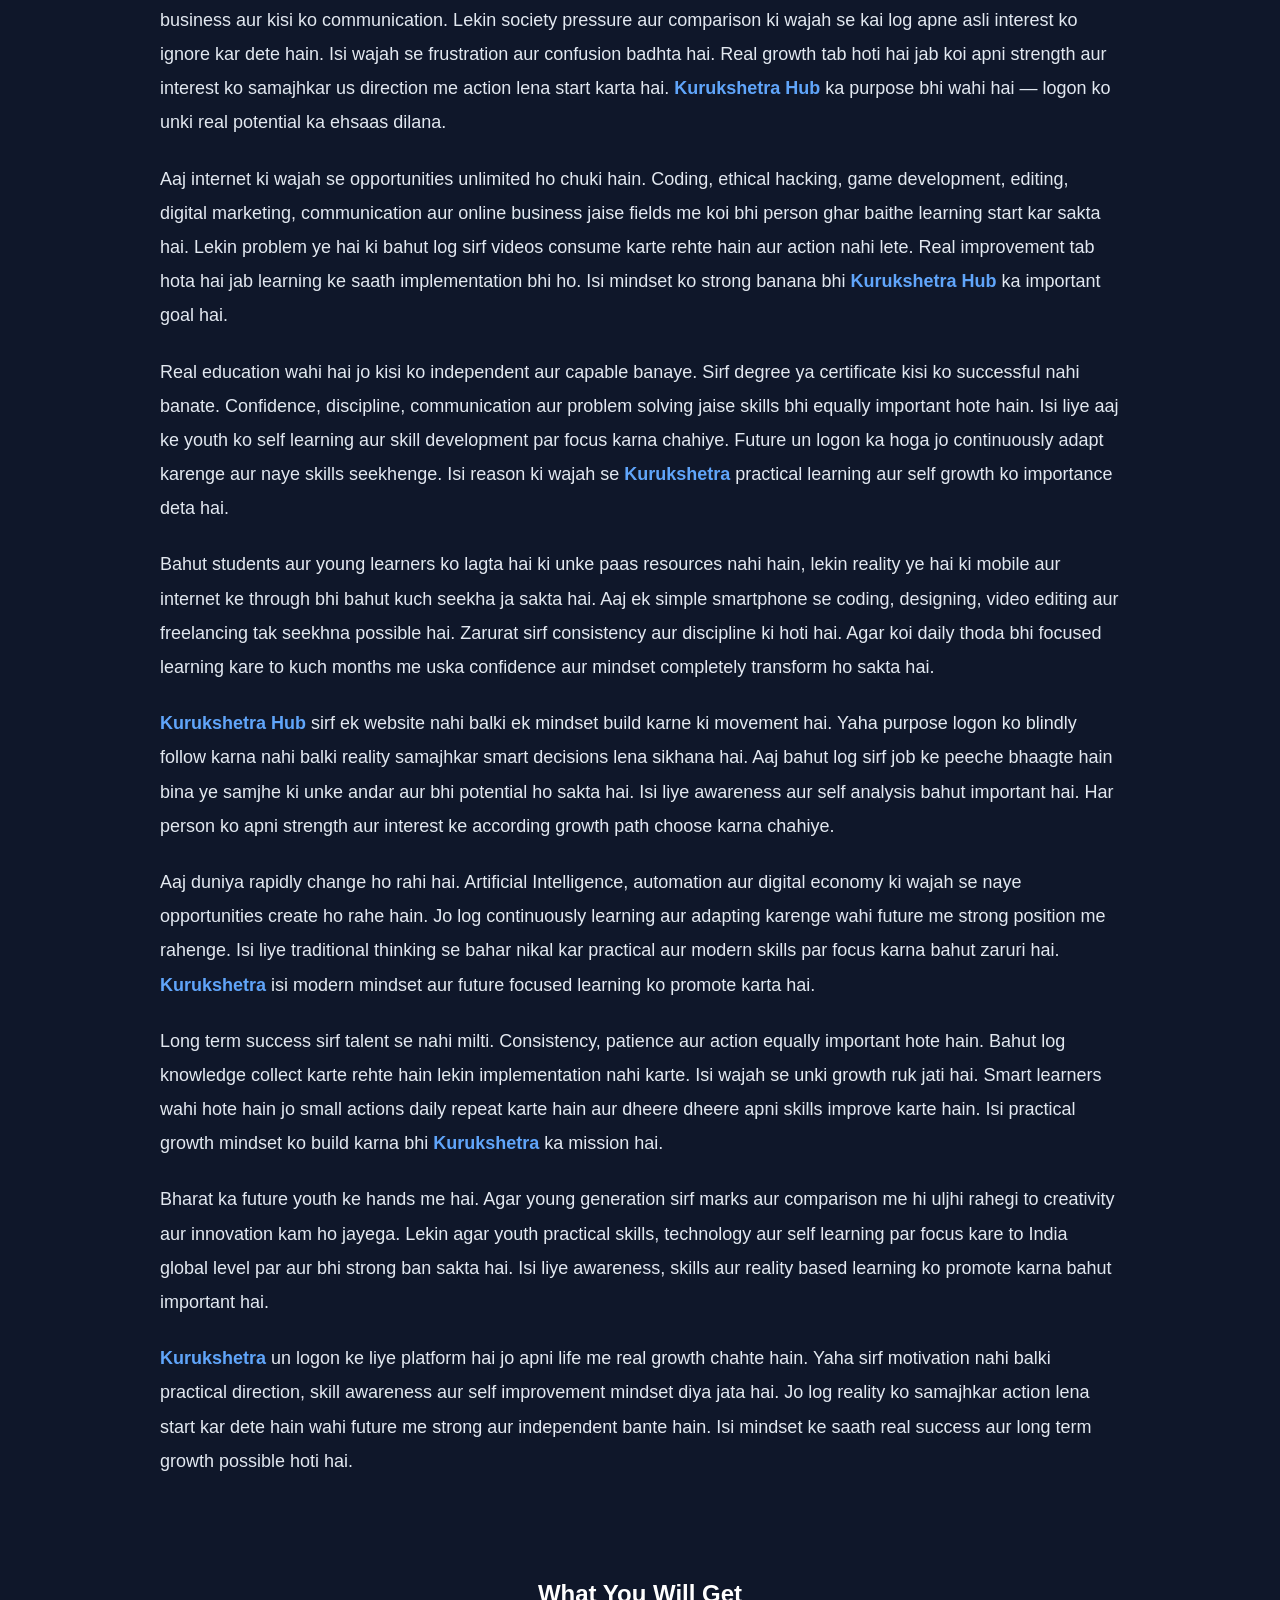
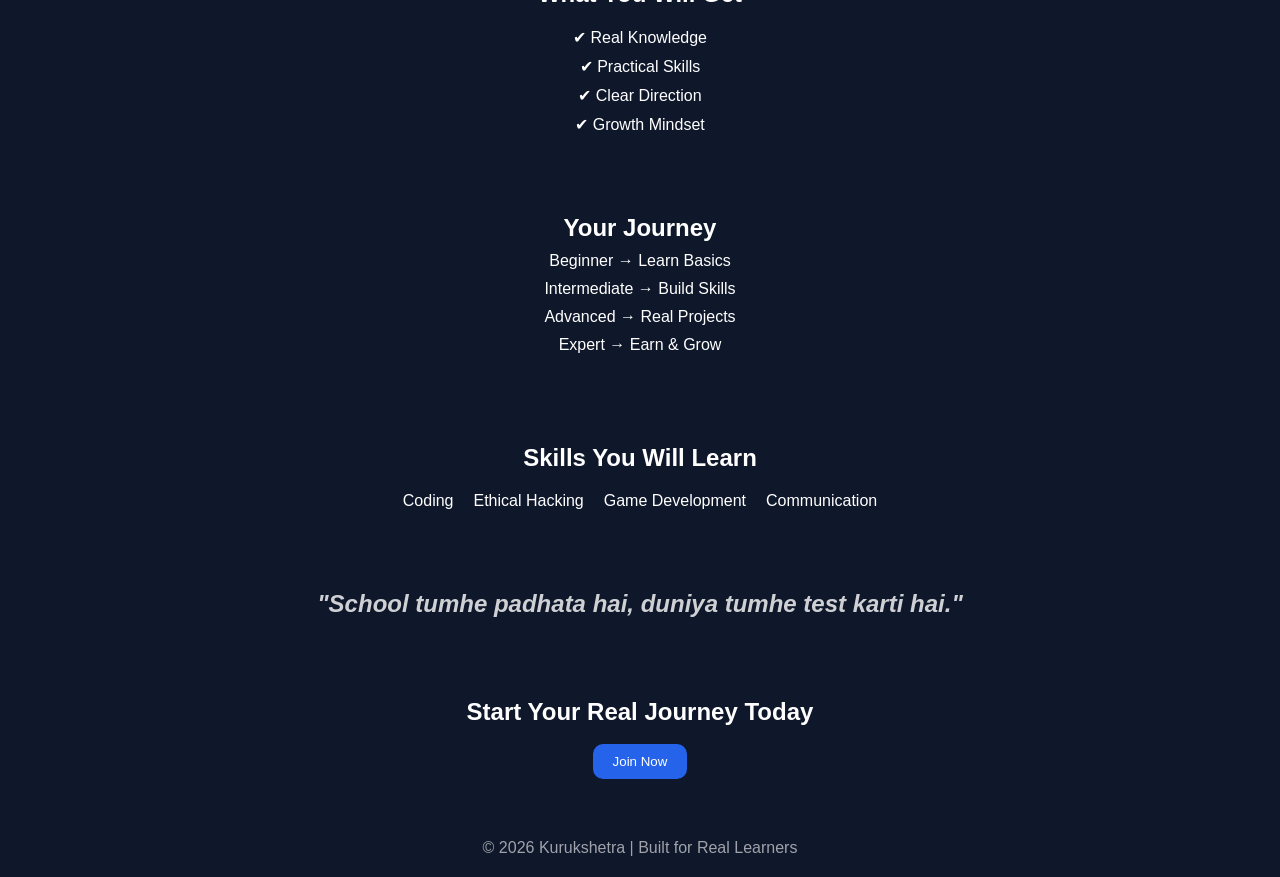
==== commit a56f8423: "Update index.html" ====
--- a/index.html
+++ b/index.html
@@ -5,7 +5,7 @@
   <link rel="icon" type="image/png" href="icon.png">
   <link rel="apple-touch-icon" href="icon.png">
   <meta name="theme-color" content="#0f172a">
-  <meta name="description" content="Kurukshetra ek platform hai jaha students ko real knowledge, skills aur life direction milti hai. Yaha aapko practical learning aur growth ka roadmap milega.">
+  <meta name="description" content="Kurukshetra hub ek platform hai jaha students ko real knowledge, skills aur life direction milti hai. Yaha aapko practical learning aur growth ka roadmap milega.">
   <link rel="stylesheet" href="style.css">
   <meta charset="UTF-8">
   <meta name="viewport" content="width=device-width, initial-scale=1.0">
@@ -64,19 +64,19 @@
   <h1>Kurukshetra - Apna Bharat, Apni Pehchan</h1>
 
   <p>
-    Aaj ka time information ka time hai, lekin phir bhi bahut log direction ki kami ki wajah se confused feel karte hain. Internet par knowledge to unlimited available hai, lekin सही guidance aur practical roadmap bahut kam jagah milta hai. Isi problem ko solve karne ke liye <b>Kurukshetra</b> jaise platforms ki zarurat hai jo sirf motivation nahi balki real direction aur action based learning provide kare. Bahut se students aur young learners apne future ko lekar tension me rehte hain kyunki unhe samajh nahi aata ki unhe life me kya karna chahiye. Isi liye awareness aur practical learning ka importance aaj pehle se bahut zyada badh gaya hai.
+    Aaj ka time information ka time hai, lekin phir bhi bahut log direction ki kami ki wajah se confused feel karte hain. Internet par knowledge to unlimited available hai, lekin सही guidance aur practical roadmap bahut kam jagah milta hai. Isi problem ko solve karne ke liye <b>Kurukshetra Hub</b> jaise platforms ki zarurat hai jo sirf motivation nahi balki real direction aur action based learning provide kare. Bahut se students aur young learners apne future ko lekar tension me rehte hain kyunki unhe samajh nahi aata ki unhe life me kya karna chahiye. Isi liye awareness aur practical learning ka importance aaj pehle se bahut zyada badh gaya hai.
   </p>
 
   <p>
-    Aaj ka youth sirf degree nahi balki freedom, skills aur growth chahta hai. Lekin traditional system aksar sirf marks aur exams par focus karta hai. Isi wajah se kai talented log apni real capability ko samajh hi nahi paate. <b>Kurukshetra</b> ka mission sirf information dena nahi balki logon ko reality samjhana aur unhe strong mindset ke saath future build karne me help karna hai. Yaha focus sirf theory par nahi balki practical knowledge aur real world understanding par hai.
+    Aaj ka youth sirf degree nahi balki freedom, skills aur growth chahta hai. Lekin traditional system aksar sirf marks aur exams par focus karta hai. Isi wajah se kai talented log apni real capability ko samajh hi nahi paate. <b>Kurukshetra Hub</b> ka mission sirf information dena nahi balki logon ko reality samjhana aur unhe strong mindset ke saath future build karne me help karna hai. Yaha focus sirf theory par nahi balki practical knowledge aur real world understanding par hai.
   </p>
 
   <p>
-    Bahut log aaj bhi dusron ko dekh kar career choose karte hain. Kisi ko coding pasand hoti hai, kisi ko designing, kisi ko business aur kisi ko communication. Lekin society pressure aur comparison ki wajah se kai log apne asli interest ko ignore kar dete hain. Isi wajah se frustration aur confusion badhta hai. Real growth tab hoti hai jab koi apni strength aur interest ko samajhkar us direction me action lena start karta hai. <b>Kurukshetra</b> ka purpose bhi wahi hai — logon ko unki real potential ka ehsaas dilana.
+    Bahut log aaj bhi dusron ko dekh kar career choose karte hain. Kisi ko coding pasand hoti hai, kisi ko designing, kisi ko business aur kisi ko communication. Lekin society pressure aur comparison ki wajah se kai log apne asli interest ko ignore kar dete hain. Isi wajah se frustration aur confusion badhta hai. Real growth tab hoti hai jab koi apni strength aur interest ko samajhkar us direction me action lena start karta hai. <b>Kurukshetra Hub</b> ka purpose bhi wahi hai — logon ko unki real potential ka ehsaas dilana.
   </p>
 
   <p>
-    Aaj internet ki wajah se opportunities unlimited ho chuki hain. Coding, ethical hacking, game development, editing, digital marketing, communication aur online business jaise fields me koi bhi person ghar baithe learning start kar sakta hai. Lekin problem ye hai ki bahut log sirf videos consume karte rehte hain aur action nahi lete. Real improvement tab hota hai jab learning ke saath implementation bhi ho. Isi mindset ko strong banana bhi <b>Kurukshetra</b> ka important goal hai.
+    Aaj internet ki wajah se opportunities unlimited ho chuki hain. Coding, ethical hacking, game development, editing, digital marketing, communication aur online business jaise fields me koi bhi person ghar baithe learning start kar sakta hai. Lekin problem ye hai ki bahut log sirf videos consume karte rehte hain aur action nahi lete. Real improvement tab hota hai jab learning ke saath implementation bhi ho. Isi mindset ko strong banana bhi <b>Kurukshetra Hub</b> ka important goal hai.
   </p>
 
   <p>
@@ -88,7 +88,7 @@
   </p>
 
   <p>
-    <b>Kurukshetra</b> sirf ek website nahi balki ek mindset build karne ki movement hai. Yaha purpose logon ko blindly follow karna nahi balki reality samajhkar smart decisions lena sikhana hai. Aaj bahut log sirf job ke peeche bhaagte hain bina ye samjhe ki unke andar aur bhi potential ho sakta hai. Isi liye awareness aur self analysis bahut important hai. Har person ko apni strength aur interest ke according growth path choose karna chahiye.
+    <b>Kurukshetra Hub</b> sirf ek website nahi balki ek mindset build karne ki movement hai. Yaha purpose logon ko blindly follow karna nahi balki reality samajhkar smart decisions lena sikhana hai. Aaj bahut log sirf job ke peeche bhaagte hain bina ye samjhe ki unke andar aur bhi potential ho sakta hai. Isi liye awareness aur self analysis bahut important hai. Har person ko apni strength aur interest ke according growth path choose karna chahiye.
   </p>
 
   <p>
